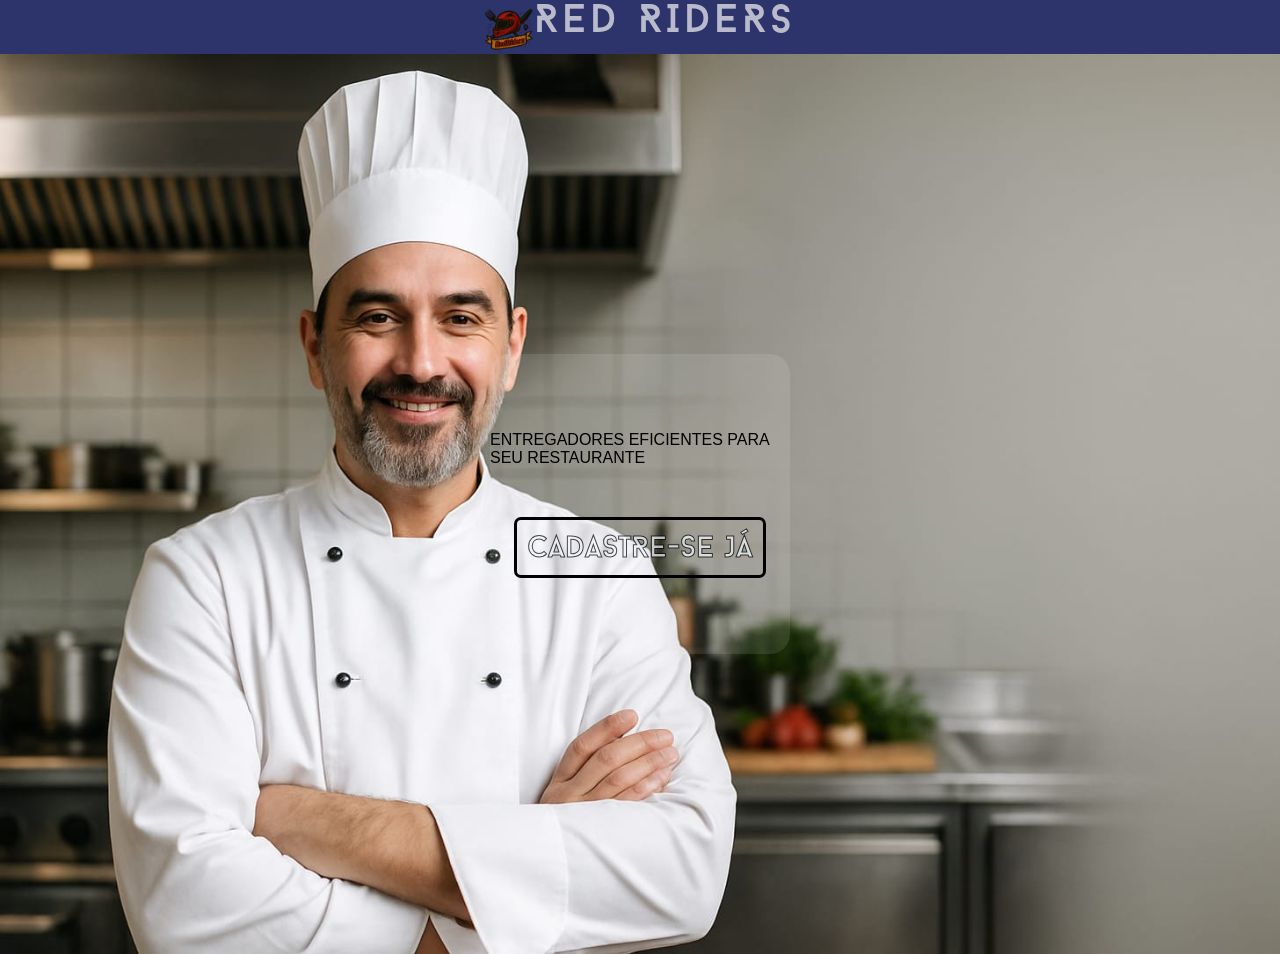
==== CadastroRestaurante/Page01/index.html @ af0073ff "a" ====
<!DOCTYPE html>
<html lang="pt-br">
<head>
    <meta charset="UTF-8">
    <meta name="viewport" content="width=device-width, initial-scale=1.0">
    <title>CADASTRE SEU RESTAURANTE</title>
    <link rel="stylesheet" href="styles.css">
    <link rel="stylesheet" href="./font/baron_neue/Baron Neue Black Italic.otf"> <!--acessando arquivo-->
</head>
<body>
    <header>
        <nav>            
                <img src="./imgs/iconReal.png" class="icon">
                <a class="logo" href="/" id="logo">RED RIDERS</a>                                   
        </nav>
    </header>
    <main>
        <div class="container-1">
            <div class="container-invisivel">
                <div class="label-cd">ENTREGADORES EFICIENTES PARA SEU RESTAURANTE</div>
                
                <div class="botao"><button><a href="../Page02/index.html">CADASTRE-SE JÁ</a></button></div>
            </div>           
        </div>
    </main>   
</body>
</html>
---- CadastroRestaurante/Page01/styles.css ----
* {
    padding: 0px;
    margin: 0px;    
}
@font-face{
    font-family: 'baron';
    src: url(./font/baron/Baron\ Neue.otf) format('opentype'); /*exportando fonte*/
}
a{        
    font-family: baron;
    text-decoration: none; 
    opacity: 0.7;
    transition: 1s;
}
a:hover{
    opacity: 1.0;
}
.logo{
    display: flex;
    font-size: 40px;  
    letter-spacing: 4px;
    color: whitesmoke;
    margin-top: -10px; 
    transition: 1s;   
}
.logo:hover{
    font-size: 42px;  

}
.icon{
    width:50px;
    height: 50px;
    padding-top: 10px;
    transition: 1s;
}
.icon:hover{
    width:55px;
    height: 55px;
}
nav{
    display: flex;
    justify-content: center;    
    background-color: #2d336b;
    align-items: center;
    height: 6vh;
}
main {
    background: url(./imgs/rogerio.jpeg);
    background-size: cover;
    height: 100vh;
}
.container-1{
    display: flex;
    flex-direction: column;
    height: 100vh;
    justify-content: center;
    align-items: center;
}
.container-invisivel{
    display: flex;
    flex-direction: column;
    justify-content: center;
    align-items: center;
    font-family:Arial, Helvetica, sans-serif;
    background-color: rgba(255, 255, 255, 0.1);
    border-radius: 20px;
    height: 300px;
    width: 300px;
    gap: 50px;
    transition: 1s;
}
button{
    border: none;
    background-color: transparent;
    border-width: 10px;
    border: 3.5px solid black;
    color: #D9D9D9;
    border-radius: 7px;
    padding: 10px;
    font-size: 30px;
}
.botao a{
    color: aliceblue;
    -webkit-text-stroke: 1px black;
}
.labelcd{
    text-align: center;

}
.container-invisivel:hover{
    background-color: rgba(255, 255, 255, 0.2);
}
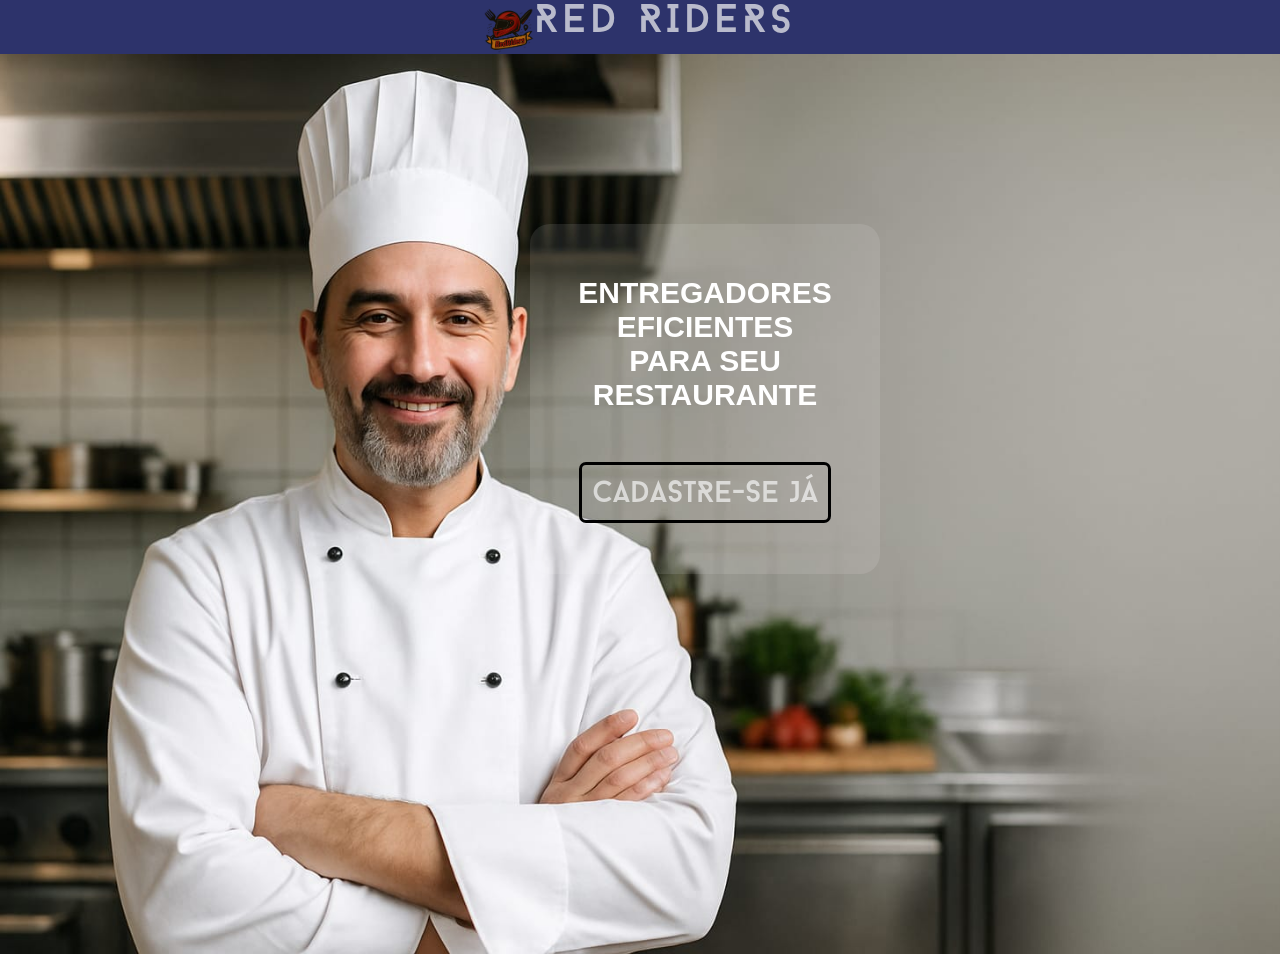
==== commit 27a09e78: "a" ====
--- a/CadastroRestaurante/Page01/index.html
+++ b/CadastroRestaurante/Page01/index.html
@@ -1,5 +1,5 @@
 <!DOCTYPE html>
-<html lang="pt-br">
+<html lang="pt-br"></html>
 <head>
     <meta charset="UTF-8">
     <meta name="viewport" content="width=device-width, initial-scale=1.0">
@@ -17,7 +17,7 @@
     <main>
         <div class="container-1">
             <div class="container-invisivel">
-                <div class="label-cd">ENTREGADORES EFICIENTES PARA SEU RESTAURANTE</div>
+                <div class="label-cd">ENTREGADORES EFICIENTES<br>PARA SEU RESTAURANTE</div>
                 
                 <div class="botao"><button><a href="../Page02/index.html">CADASTRE-SE JÁ</a></button></div>
             </div>           
--- a/CadastroRestaurante/Page01/styles.css
+++ b/CadastroRestaurante/Page01/styles.css
@@ -1,6 +1,6 @@
 * {
     padding: 0px;
-    margin: 0px;    
+    margin: 0px; 
 }
 @font-face{
     font-family: 'baron';
@@ -25,7 +25,6 @@
 }
 .logo:hover{
     font-size: 42px;  
-
 }
 .icon{
     width:50px;
@@ -53,8 +52,8 @@
     display: flex;
     flex-direction: column;
     height: 100vh;
-    justify-content: center;
-    align-items: center;
+    justify-content: start;
+    align-items: end;
 }
 .container-invisivel{
     display: flex;
@@ -64,29 +63,49 @@
     font-family:Arial, Helvetica, sans-serif;
     background-color: rgba(255, 255, 255, 0.1);
     border-radius: 20px;
-    height: 300px;
-    width: 300px;
+    height: 350px;
+    width: 350px;
     gap: 50px;
     transition: 1s;
+    margin-top: 170px;
+    margin-right: 400px;    
 }
 button{
     border: none;
     background-color: transparent;
     border-width: 10px;
     border: 3.5px solid black;
-    color: #D9D9D9;
     border-radius: 7px;
     padding: 10px;
     font-size: 30px;
 }
-.botao a{
-    color: aliceblue;
-    -webkit-text-stroke: 1px black;
+button a{
+    color: whitesmoke;
 }
-.labelcd{
+button a:hover{
+    font-size: 105%;
+}
+.label-cd{
     text-align: center;
-
+    color: white;
+    font-size: 30px;
+    font-weight: bolder;
 }
 .container-invisivel:hover{
     background-color: rgba(255, 255, 255, 0.2);
 }
+@media (max-width: 1000px){
+  .container-invisivel{
+    margin-right: 50px;
+    height: 250px;
+    width: 250px;
+  }
+  button{
+    font-size: 25px;
+    border: 2.5px solid black;
+    margin-bottom: 20px;
+  }
+  .label-cd{
+    font-size: 20px;
+  }
+}
